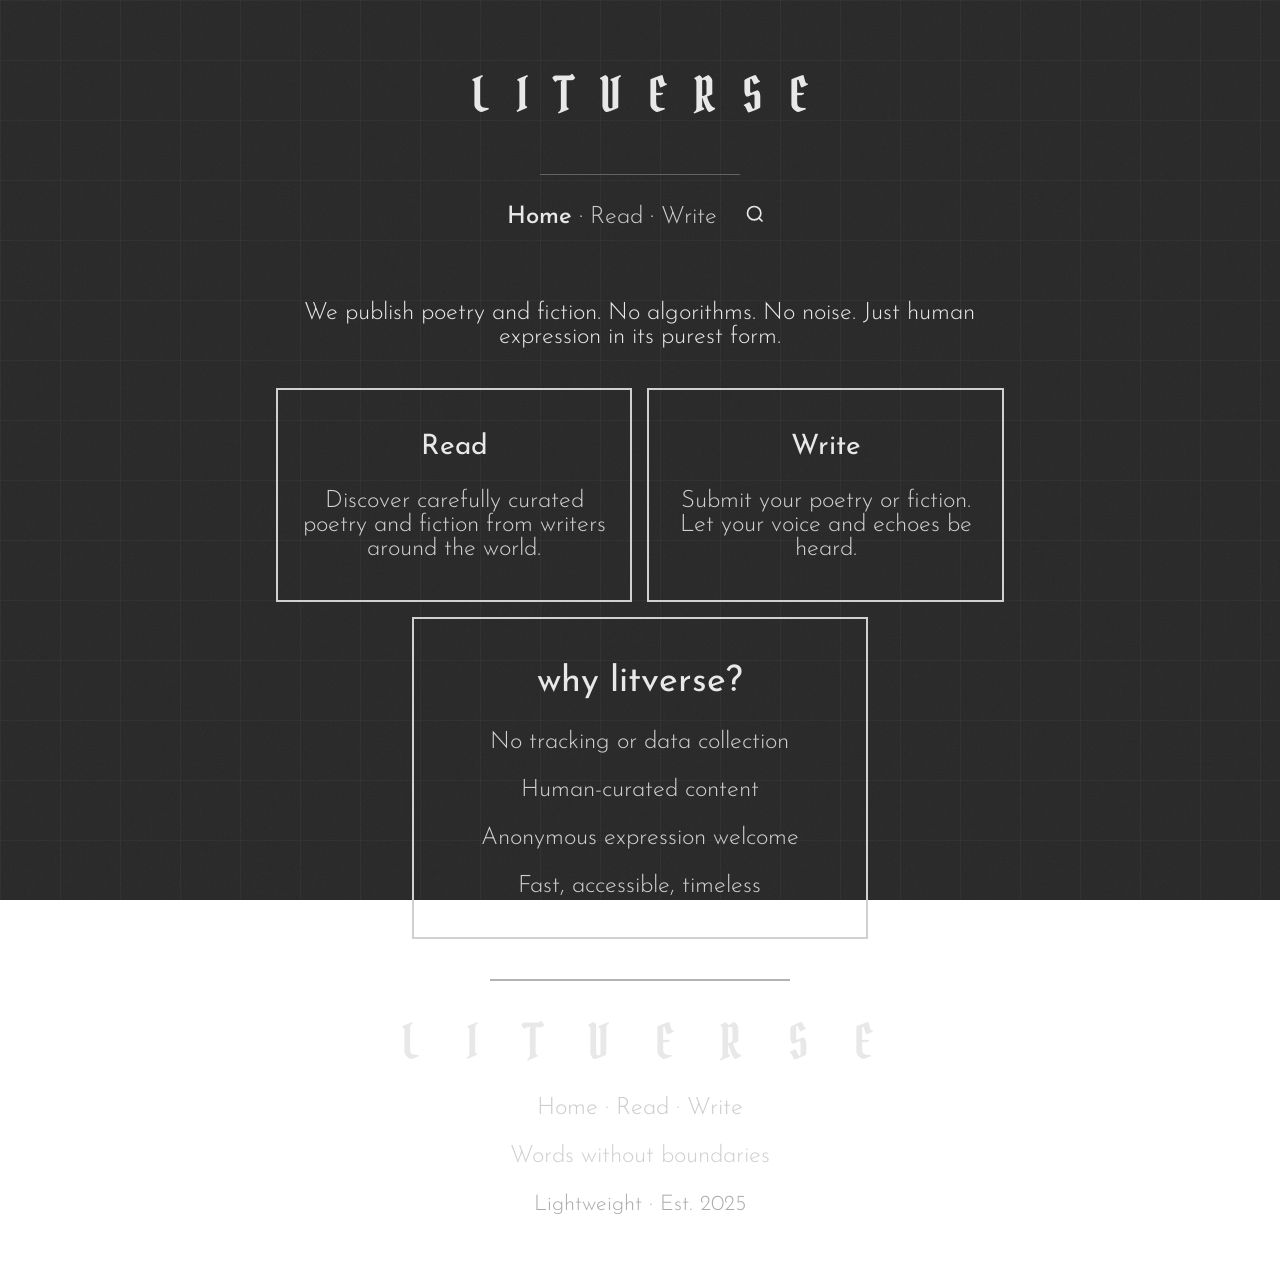
==== index.html @ 81c0bc43 "Initial commit - Litverse written story and poetry platform" ====
<!DOCTYPE html>
<html lang="en">
<head>
  <meta charset="UTF-8">
  <meta name="viewport" content="width=device-width, initial-scale=1.0, user-scalable=no">
  <meta name="description" content="Litverse — A minimalist sanctuary for literature. Read. Write. Share.">
  <meta name="author" content="Litverse">
  <meta name="theme-color" content="#000000">
  <link rel="preconnect" href="https://fonts.googleapis.com">
  <link rel="preconnect" href="https://fonts.gstatic.com" crossorigin>
  <link href="https://fonts.googleapis.com/css2?family=Josefin+Sans:ital,wght@0,100..700;1,100..700&family=Pirata+One&display=swap" rel="stylesheet">
  <link rel="stylesheet" href="styles.css">
  <script src="search.js"></script>
  <script src="barba.js"></script>
  <title>Litverse</title>
</head>
<body spellcheck="false">
  <!-- Mobile-optimized SVG background with darker palette -->
  <svg style="position: fixed; top: 0; left: 0; width: 100%; height: 100%; z-index: -2; pointer-events: none;">
    <defs>
      <!-- Dark ash grid pattern -->
      <pattern id="grid" width="60" height="60" patternUnits="userSpaceOnUse">
        <path d="M 60 0 L 0 0 0 60" fill="none" stroke="#555" stroke-width="0.8" opacity="0.4"/>
      </pattern>
      
      <!-- Dark ash grain filter -->
      <filter id="grain">
        <feTurbulence baseFrequency="0.7" numOctaves="2">
          <animate attributeName="seed" values="0;100" dur="6s" repeatCount="indefinite"/>
        </feTurbulence>
        <feColorMatrix type="saturate" values="0"/>
        <feComponentTransfer>
          <feFuncA type="linear" slope="0.2"/>
        </feComponentTransfer>
      </filter>
    </defs>
    
    <!-- Dark ash background -->
    <rect width="100%" height="100%" fill="#2a2a2a"/>
    <rect width="100%" height="100%" fill="url(#grid)"/>
    <rect width="100%" height="100%" fill="#333" filter="url(#grain)" opacity="0.3"/>
  </svg>

  <header>
    <br>
    <center>
      <h1>
        <a href="index.html" style="text-decoration:none; color:inherit;">
          <font color="#e8e8e8">L &nbsp; I &nbsp; T &nbsp; V &nbsp; E &nbsp; R &nbsp; S &nbsp; E</font>
        </a>
      </h1>
      
      <!-- Minimalist horizontal line -->
      <svg width="200" height="1" viewBox="0 0 200 1">
        <line x1="0" y1="0" x2="200" y2="0" stroke="#999" stroke-width="1"/>
      </svg>
      
      <br>
      
      <nav style="display: flex; align-items: center; justify-content: center; gap: 20px;">
        <p><font color="#e8e8e8"><strong>Home</strong> · <a href="read.html"><font color="#ccc">Read</font></a> · <a href="write.html"><font color="#ccc">Write</font></a></font></p>
        
        <!-- Apple-style search bar -->
        <div style="display: flex; align-items: center;">
          <div id="searchIcon" onclick="toggleSearch()" style="cursor: pointer; padding: 8px;">
            <svg width="20" height="20" viewBox="0 0 24 24" fill="none">
              <circle cx="11" cy="11" r="8" stroke="#e8e8e8" stroke-width="2"/>
              <path d="m21 21-4.35-4.35" stroke="#e8e8e8" stroke-width="2"/>
            </svg>
          </div>
          <div id="searchBar" style="display: none; position: absolute; background: rgba(42,42,42,0.95); border: 1px solid #d0d0d0; border-radius: 20px; padding: 8px 15px; margin-left: 30px;">
            <input type="text" id="searchInput" placeholder="" style="background: transparent; border: none; color: #e8e8e8; outline: none; width: 200px; font-family: 'Josefin Sans', sans-serif;" onkeyup="performSearch()" onblur="hideSearch()">
          </div>
        </div>
      </nav>
    </center>
    
    <br>
  </header>

  <main>
    <!-- 3-column layout: 20% left spacer | 60% content | 20% right spacer -->
    <table width="100%" cellspacing="0" cellpadding="0" border="0">
      <tr>
        <td width="20%"></td>
        <td width="60%">
          
          <section>
            <center><p><font color="#e8e8e8">We publish poetry and fiction. No algorithms. No noise. Just human expression in its purest form.</font></p></center>
          </section>

          <section>
            
            <!-- 2-column layout for Read/Write -->
            <table width="100%" cellspacing="15" cellpadding="0">
              <tr>
                <td width="50%" valign="top">
                  <table border="1" bordercolor="#d0d0d0" cellpadding="15" cellspacing="0" width="100%">
                    <tr>
                      <td>
                        <center><h3><a href="read.html"><font color="#e8e8e8">Read</font></a></h3></center>
                        <center><p><font color="#d0d0d0">Discover carefully curated poetry and fiction from writers around the world.</font></p></center>
                      </td>
                    </tr>
                  </table>
                </td>
                
                <td width="50%" valign="top">
                  <table border="1" bordercolor="#d0d0d0" cellpadding="15" cellspacing="0" width="100%">
                    <tr>
                      <td>
                        <center><h3><a href="write.html"><font color="#e8e8e8">Write</font></a></h3></center>
                        <center><p><font color="#d0d0d0">Submit your poetry or fiction. Let your voice and echoes be heard.</font></p></center>
                      </td>
                    </tr>
                  </table>
                </td>
              </tr>
            </table>
          </section>

          <section>
            <center>
              <table border="1" bordercolor="#d0d0d0" cellpadding="15" cellspacing="0" width="60%">
                <tr>
                  <td>
                    <center>
                      <h2><font color="#e8e8e8">why litverse?</font></h2>
                      <p><font color="#d0d0d0">No tracking or data collection</font></p>
                      <p><font color="#d0d0d0">Human-curated content</font></p>
                      <p><font color="#d0d0d0">Anonymous expression welcome</font></p>
                      <p><font color="#d0d0d0">Fast, accessible, timeless</font></p>
                    </center>
                  </td>
                </tr>
              </table>
            </center>
          </section>
          
        </td>
        <td width="20%"></td>
      </tr>
    </table>
  </main>

  <footer>
    <br>
    <center>
      <!-- Elegant horizontal line -->
      <svg width="300" height="2" viewBox="0 0 300 2">
        <line x1="0" y1="1" x2="300" y2="1" stroke="#666" stroke-width="1"/>
      </svg>
    </center>
    <br>
    <center>
      <h1 style="font-family:'Pirata One',cursive; font-weight:normal; letter-spacing:0.1em; margin:0;">
        <a href="index.html" style="text-decoration:none; color:inherit; display:inline-block; width:100%;">
          <font color="#e8e8e8">L &nbsp; I &nbsp; T &nbsp; V &nbsp; E &nbsp; R &nbsp; S &nbsp; E</font>
        </a>
      </h1>
      <p style="font-family:'Josefin Sans',sans-serif; font-weight:300;"><font color="#d0d0d0"><a href="index.html"><font color="#ccc">Home</font></a> · <a href="read.html"><font color="#ccc">Read</font></a> · <a href="write.html"><font color="#ccc">Write</font></a></font></p>
      <p style="font-family:'Josefin Sans',sans-serif; font-weight:300;"><font color="#d0d0d0">Words without boundaries</font></p>
      <p style="font-family:'Josefin Sans',sans-serif; font-weight:300;"><font color="#aaa"><small>Lightweight · Est. 2025</small></font></p>
    </center>
    <br>
  </footer>

</body>
</html>
---- styles.css ----
/* Litverse Global Styles */

/* Scale everything to appear 150% larger */
html {
    font-size: 150%; /* Base font size at 150% for desktop */
}

@media (max-width: 600px) {
  html {
    font-size: 100%; /* Normal size for mobile */
  }
}

/* Apply Josefin Sans to the entire body with lighter weight */
body {
    font-family: 'Josefin Sans', sans-serif;
    font-weight: 300;
}

/* Main headings with Pirata One for dramatic effect */
h1 {
    font-family: 'Pirata One', cursive;
    font-weight: normal;
}

/* Keep other headings with Josefin Sans but lighter */
h2, h3, h4, h5, h6 {
    font-family: 'Josefin Sans', sans-serif;
    font-weight: 400;
}

/* Navigation and links */
nav, nav a {
    font-family: 'Josefin Sans', sans-serif;
    font-weight: 300;
}

/* Ensure all text elements use Josefin Sans with lighter weight */
p, div, span, td, th, li, dt, dd {
    font-family: 'Josefin Sans', sans-serif;
    font-weight: 300;
}

/* Font weights for emphasis */
strong, b {
    font-weight: 500;
}

em, i {
    font-style: italic;
    font-weight: 300;
}

/* Small text styling */
small {
    font-size: 0.9em;
    font-weight: 300;
}

/* Force font families with higher specificity */
font {
    font-family: inherit !important;
}

/* Ensure all other footer text uses Josefin Sans */
footer p, footer p font, footer a, footer a font, footer small {
    font-family: 'Josefin Sans', sans-serif !important;
    font-weight: 300 !important;
}

/* Ensure footer h1 and all its children use Pirata One (must come after the above rule) */
footer h1, footer h1 font, footer h1 a, footer h1 a font {
    font-family: 'Pirata One', cursive !important;
    font-weight: normal !important;
}

/* Remove link underlines and disable spell-check indicators */
a {
    text-decoration: none !important;
}

a:hover {
    text-decoration: none !important;
}

a:visited {
    text-decoration: none !important;
}

a:active {
    text-decoration: none !important;
}

/* Disable browser spell-check indicators */
* {
    -webkit-text-decoration-skip: none;
    text-decoration-skip: none;
}

input, textarea {
    outline: none;
}
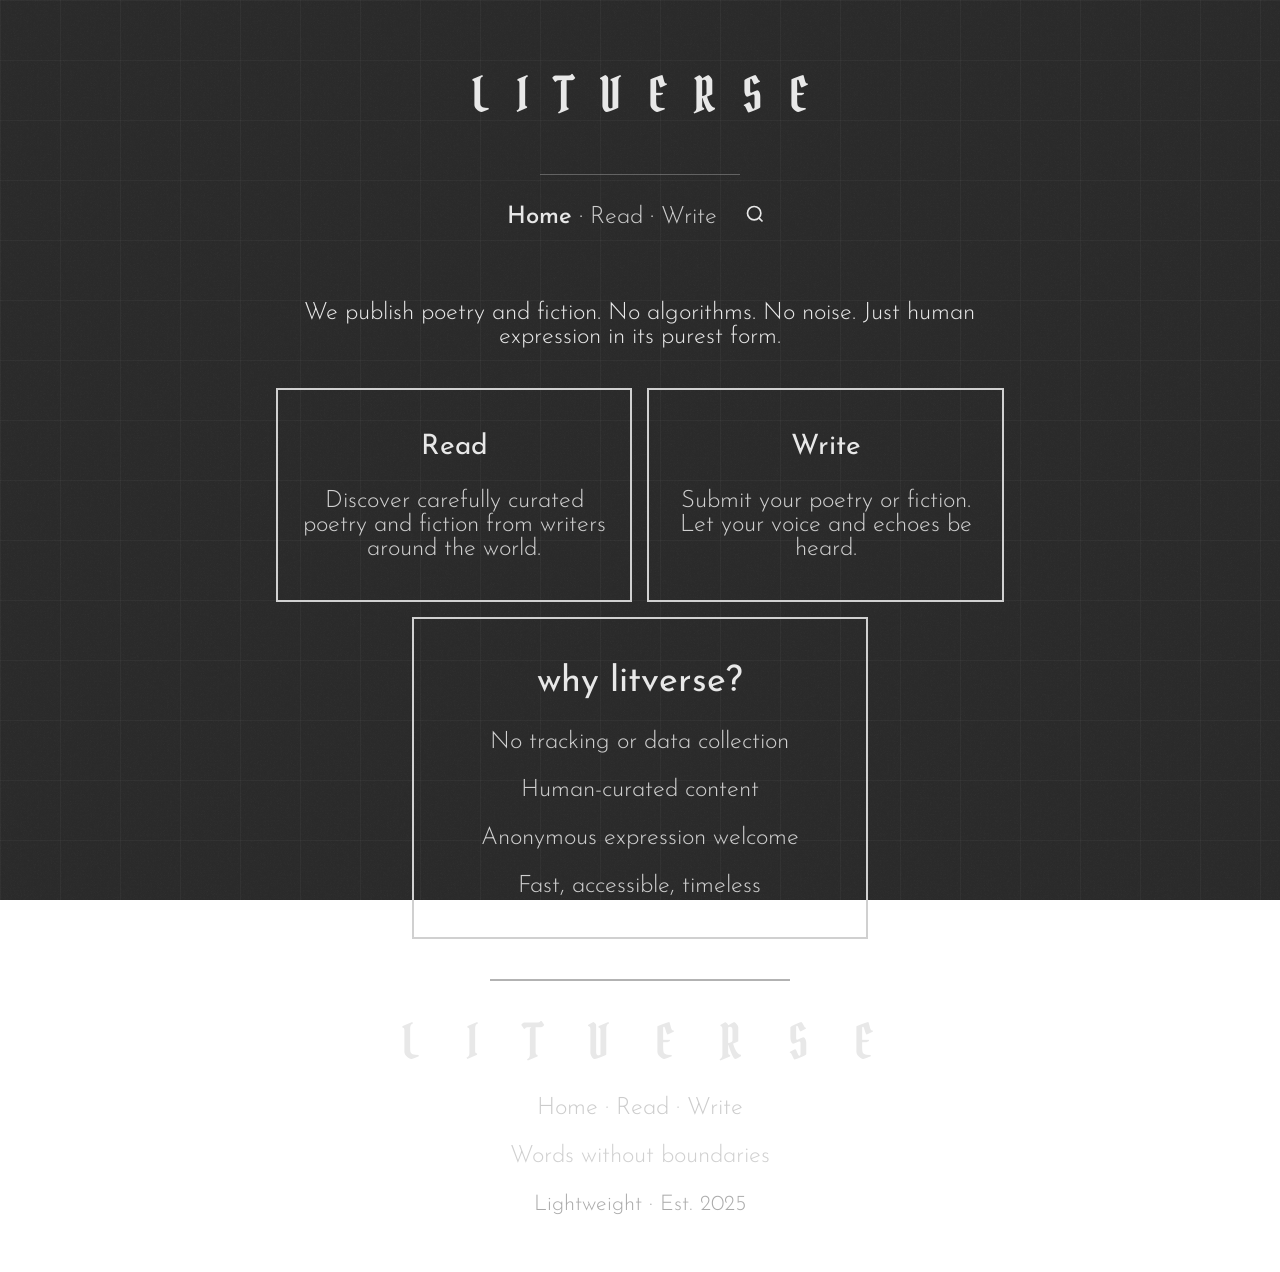
==== commit 549d1e4a: "Replace em-dashes with hyphens and commas across the website" ====
--- a/index.html
+++ b/index.html
@@ -3,7 +3,7 @@
 <head>
   <meta charset="UTF-8">
   <meta name="viewport" content="width=device-width, initial-scale=1.0, user-scalable=no">
-  <meta name="description" content="Litverse — A minimalist sanctuary for literature. Read. Write. Share.">
+  <meta name="description" content="Litverse - A minimalist sanctuary for literature. Read. Write. Share.">
   <meta name="author" content="Litverse">
   <meta name="theme-color" content="#000000">
   <link rel="preconnect" href="https://fonts.googleapis.com">
